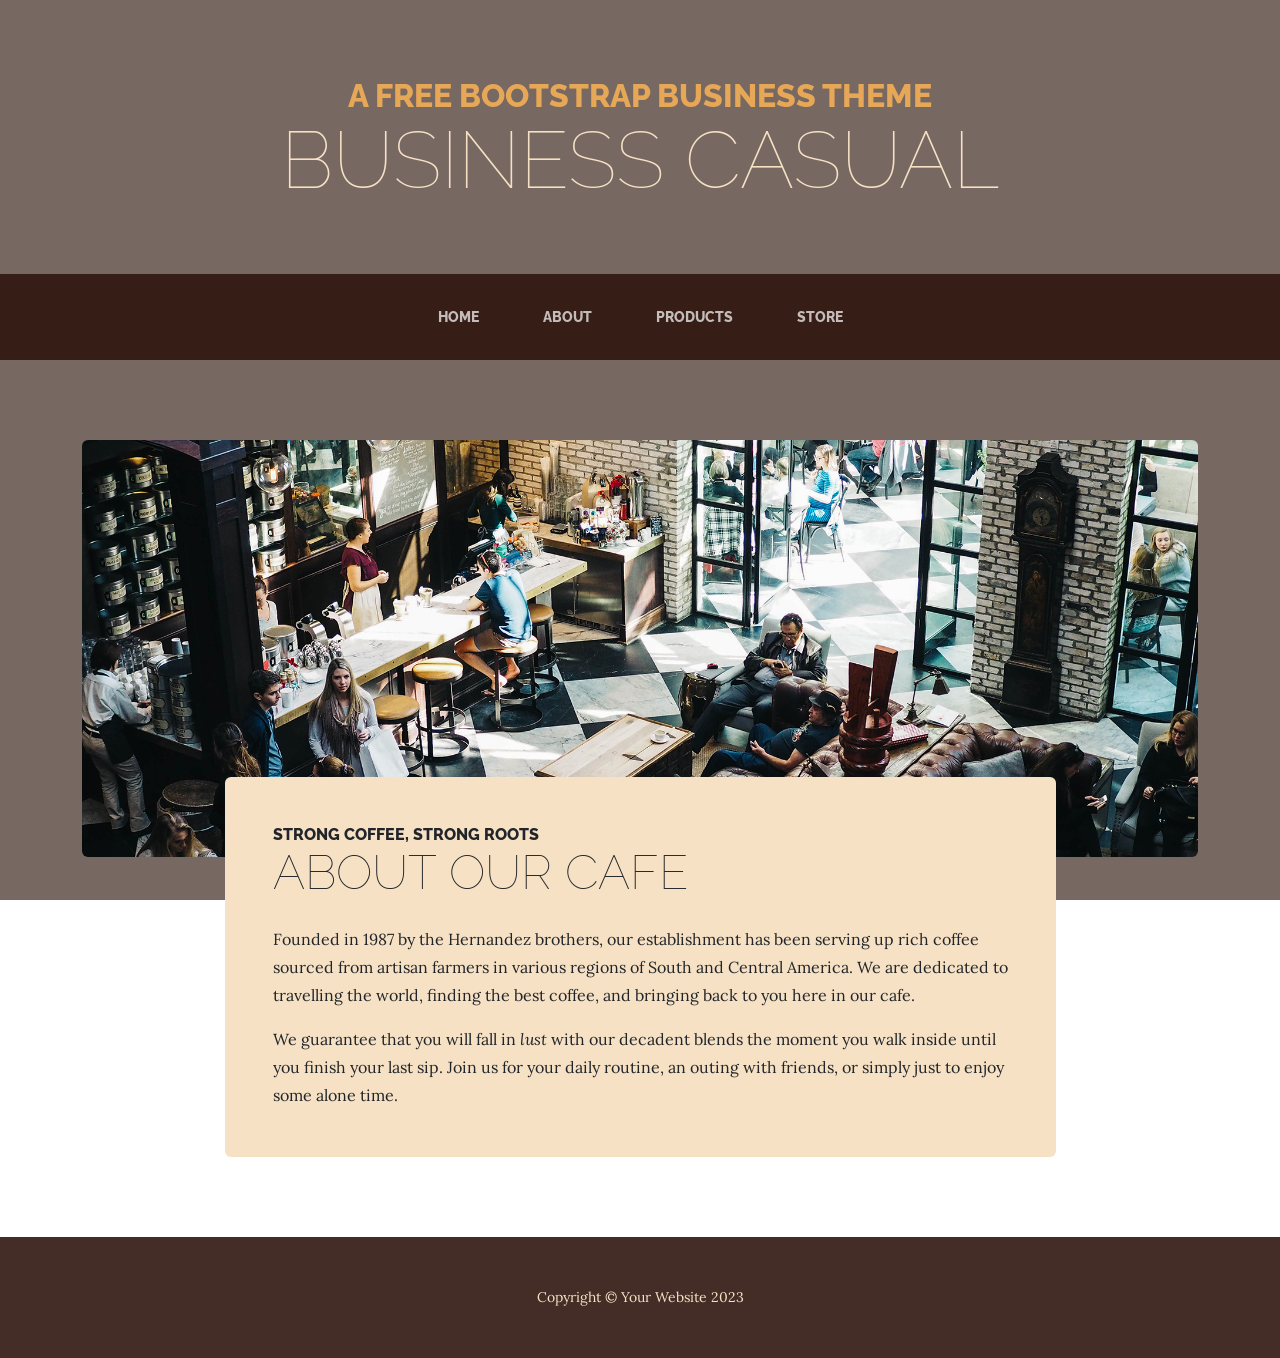
==== about.html @ c0ca1f51 "Add files via upload" ====
<!DOCTYPE html>
<html lang="en">
    <head>
        <meta charset="utf-8" />
        <meta name="viewport" content="width=device-width, initial-scale=1, shrink-to-fit=no" />
        <meta name="description" content="" />
        <meta name="author" content="" />
        <title>Business Casual - Start Bootstrap Theme</title>
        <link rel="icon" type="image/x-icon" href="assets/favicon.ico" />
        <!-- Google fonts-->
        <link href="https://fonts.googleapis.com/css?family=Raleway:100,100i,200,200i,300,300i,400,400i,500,500i,600,600i,700,700i,800,800i,900,900i" rel="stylesheet" />
        <link href="https://fonts.googleapis.com/css?family=Lora:400,400i,700,700i" rel="stylesheet" />
        <!-- Core theme CSS (includes Bootstrap)-->
        <link href="css/styles.css" rel="stylesheet" />
    </head>
    <body>
        <header>
            <h1 class="site-heading text-center text-faded d-none d-lg-block">
                <span class="site-heading-upper text-primary mb-3">A Free Bootstrap Business Theme</span>
                <span class="site-heading-lower">Business Casual</span>
            </h1>
        </header>
        <!-- Navigation-->
        <nav class="navbar navbar-expand-lg navbar-dark py-lg-4" id="mainNav">
            <div class="container">
                <a class="navbar-brand text-uppercase fw-bold d-lg-none" href="index.html">Start Bootstrap</a>
                <button class="navbar-toggler" type="button" data-bs-toggle="collapse" data-bs-target="#navbarSupportedContent" aria-controls="navbarSupportedContent" aria-expanded="false" aria-label="Toggle navigation"><span class="navbar-toggler-icon"></span></button>
                <div class="collapse navbar-collapse" id="navbarSupportedContent">
                    <ul class="navbar-nav mx-auto">
                        <li class="nav-item px-lg-4"><a class="nav-link text-uppercase" href="index.html">Home</a></li>
                        <li class="nav-item px-lg-4"><a class="nav-link text-uppercase" href="about.html">About</a></li>
                        <li class="nav-item px-lg-4"><a class="nav-link text-uppercase" href="products.html">Products</a></li>
                        <li class="nav-item px-lg-4"><a class="nav-link text-uppercase" href="store.html">Store</a></li>
                    </ul>
                </div>
            </div>
        </nav>
        <section class="page-section about-heading">
            <div class="container">
                <img class="img-fluid rounded about-heading-img mb-3 mb-lg-0" src="assets/img/about.jpg" alt="..." />
                <div class="about-heading-content">
                    <div class="row">
                        <div class="col-xl-9 col-lg-10 mx-auto">
                            <div class="bg-faded rounded p-5">
                                <h2 class="section-heading mb-4">
                                    <span class="section-heading-upper">Strong Coffee, Strong Roots</span>
                                    <span class="section-heading-lower">About Our Cafe</span>
                                </h2>
                                <p>Founded in 1987 by the Hernandez brothers, our establishment has been serving up rich coffee sourced from artisan farmers in various regions of South and Central America. We are dedicated to travelling the world, finding the best coffee, and bringing back to you here in our cafe.</p>
                                <p class="mb-0">
                                    We guarantee that you will fall in
                                    <em>lust</em>
                                    with our decadent blends the moment you walk inside until you finish your last sip. Join us for your daily routine, an outing with friends, or simply just to enjoy some alone time.
                                </p>
                            </div>
                        </div>
                    </div>
                </div>
            </div>
        </section>
        <footer class="footer text-faded text-center py-5">
            <div class="container"><p class="m-0 small">Copyright &copy; Your Website 2023</p></div>
        </footer>
        <!-- Bootstrap core JS-->
        <script src="https://cdn.jsdelivr.net/npm/bootstrap@5.2.3/dist/js/bootstrap.bundle.min.js"></script>
        <!-- Core theme JS-->
        <script src="js/scripts.js"></script>
    </body>
</html>
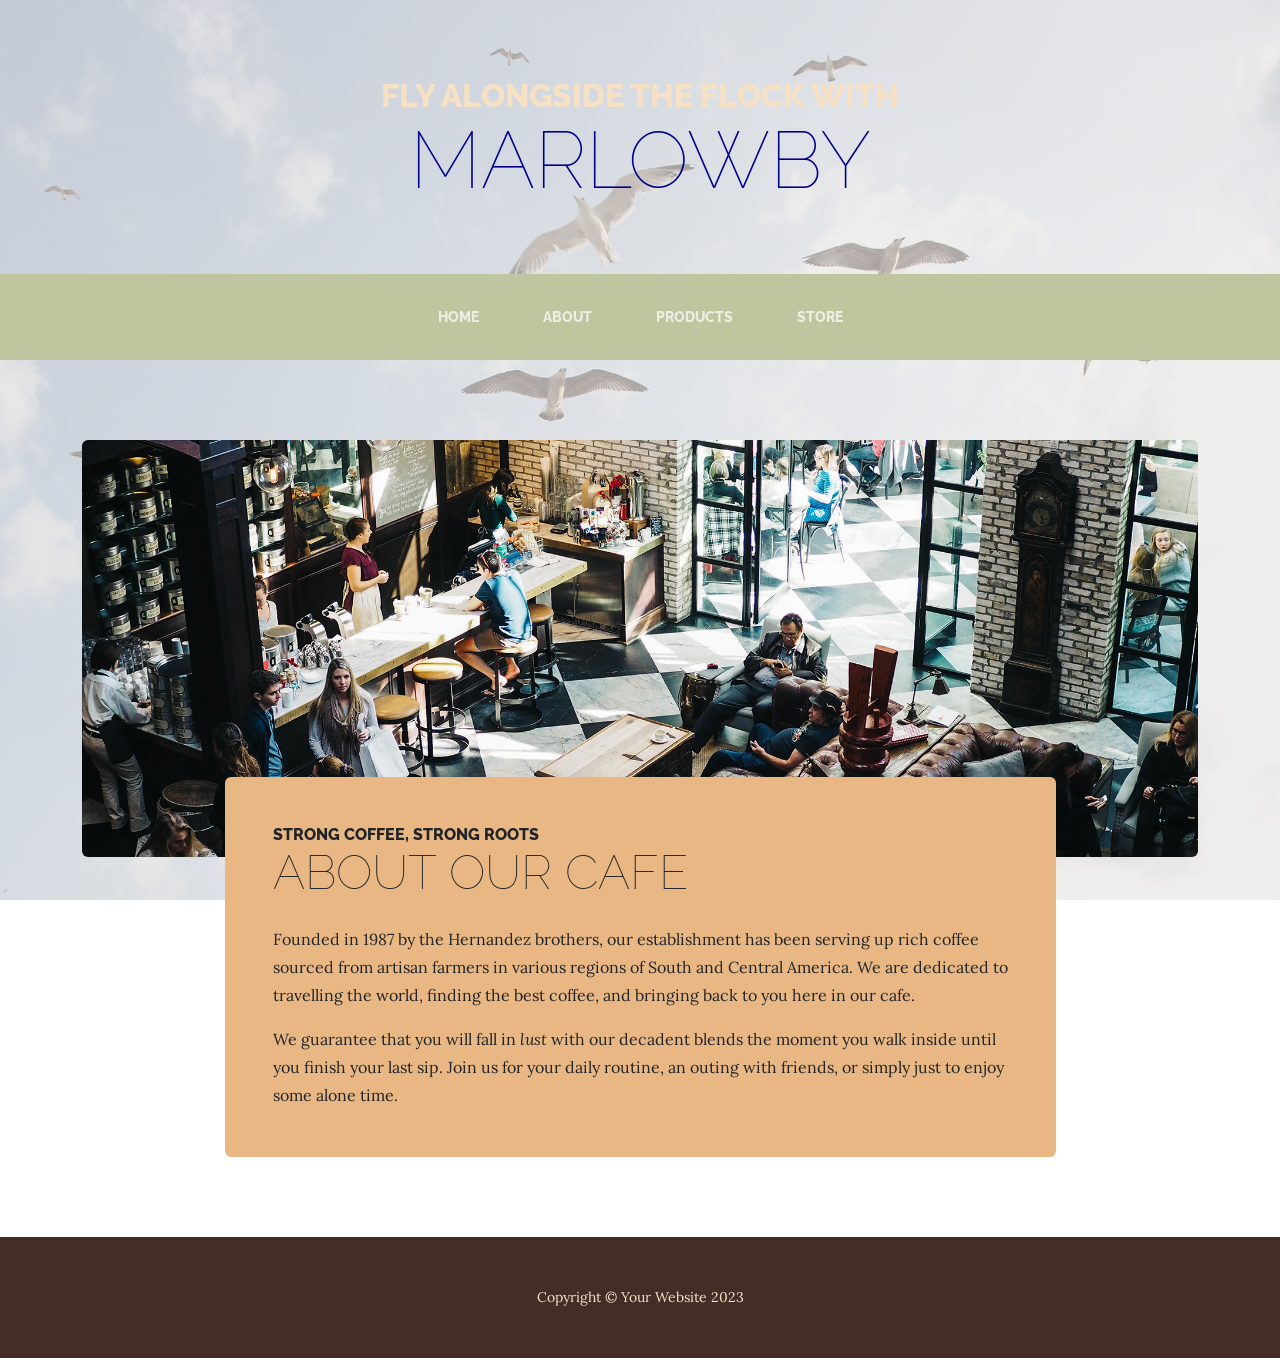
==== commit e0667793: "Changed all pages headings to be consistent, reworded heading" ====
--- a/about.html
+++ b/about.html
@@ -16,8 +16,8 @@
     <body>
         <header>
             <h1 class="site-heading text-center text-faded d-none d-lg-block">
-                <span class="site-heading-upper text-primary mb-3">A Free Bootstrap Business Theme</span>
-                <span class="site-heading-lower">Business Casual</span>
+                <span class="site-heading-upper text-primary mb-3">Fly Alongside The Flock With</span>
+                <span class="site-heading-lower">Marlowby</span>
             </h1>
         </header>
         <!-- Navigation-->
